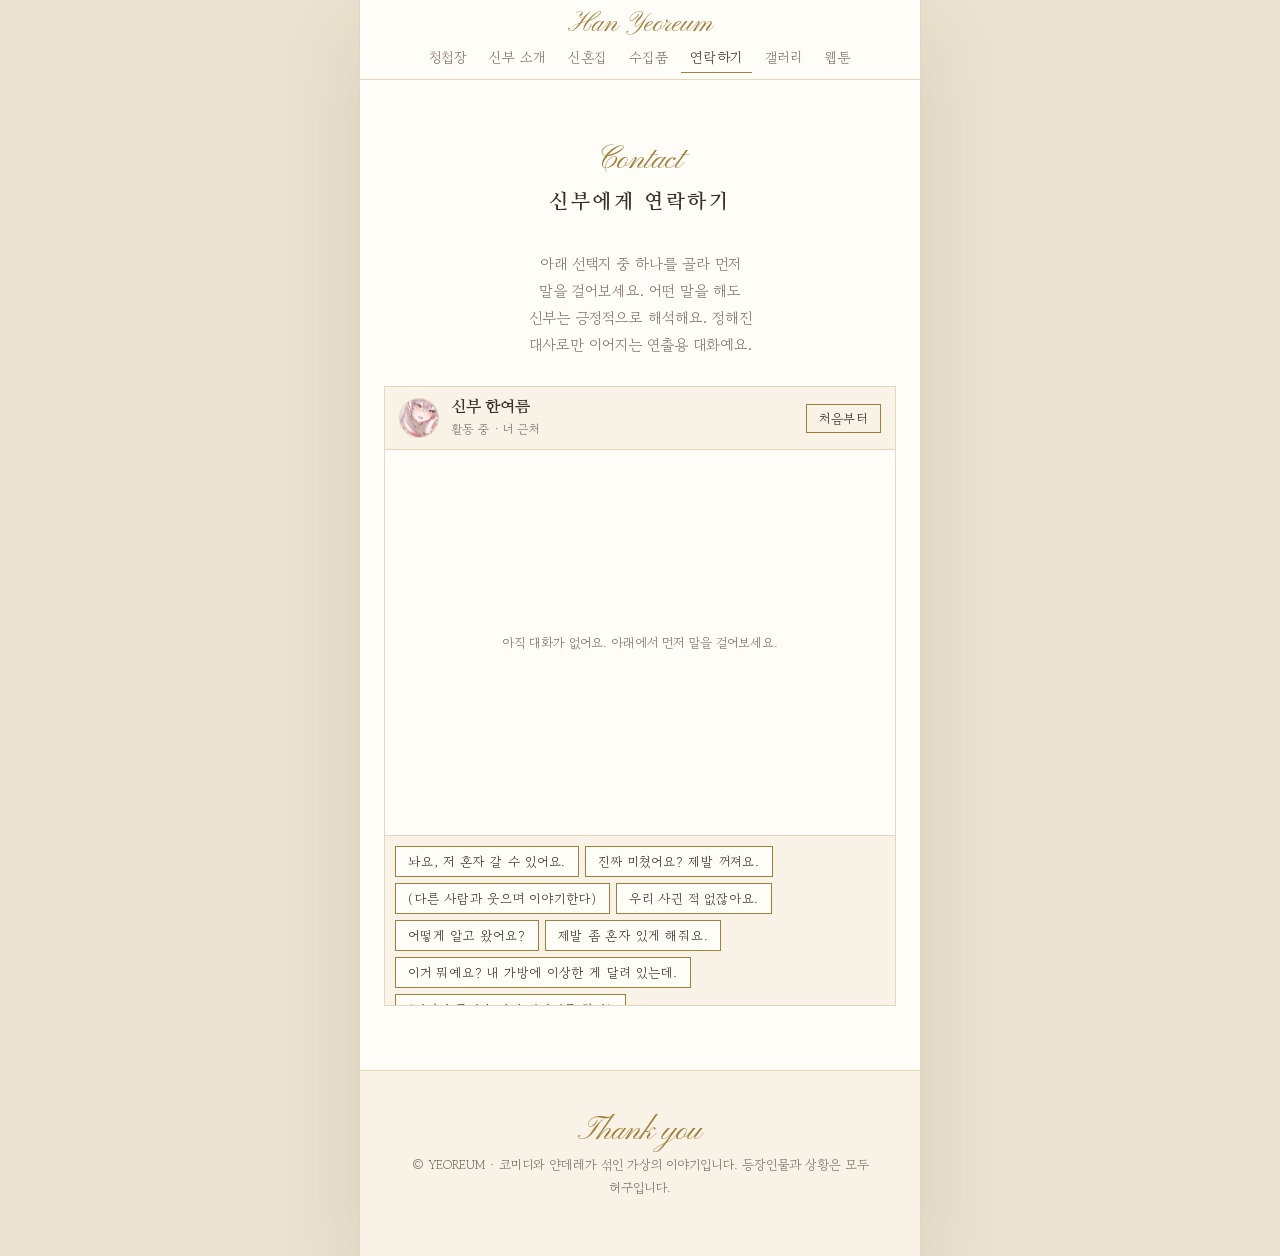
==== chat.html @ 2067fc0f "Webtoon: shorter lines, Yeoreum viewpoint in hidden theme Co-Authored-By: Claude Fable 5.2 <noreply@" ====
<!doctype html>
<html lang="ko">
<head>
<meta charset="utf-8">
<meta name="viewport" content="width=device-width,initial-scale=1,viewport-fit=cover">
<title>연락하기</title>
<link rel="preconnect" href="https://fonts.googleapis.com"><link rel="preconnect" href="https://fonts.gstatic.com" crossorigin><link rel="stylesheet" href="https://fonts.googleapis.com/css2?family=Gowun+Batang:wght@400;700&family=Nanum+Myeongjo:wght@400;700;800&family=Pinyon+Script&display=swap">
<link rel="stylesheet" href="css/style.css?v=6">
<script src="js/theme.js"></script>
</head>
<body>
<div class="sheet">
<main>
<section class="sec pad">
  <p class="eyebrow">Contact</p>
  <h2>신부에게 연락하기</h2>
  <p class="lead">아래 선택지 중 하나를 골라 먼저 말을 걸어보세요. 어떤 말을 해도 신부는 긍정적으로 해석해요. 정해진 대사로만 이어지는 연출용 대화예요.</p>
  <div class="chat">
    <div class="bar"><div class="ava" id="ava"></div><div><b id="who"></b><small data-watch="활동 중 · 바로 뒤">활동 중 · 너 근처</small></div><button class="btn reset" id="reset" type="button">처음부터</button></div>
    <div class="log" id="log" aria-live="polite"></div>
    <div class="choices" id="choices"></div>
  </div>
</section>
</main>
</div>
<script type="module">
import { setAvatar } from './js/common.js?v=6';
import { character as c, chat, hidden, faceWatch } from './js/config.js?v=6';
import { mark, onTheme, isWatch } from './js/hidden.js?v=6';
const $ = (s) => document.getElementById(s);
const mk = (tag, cls, text) => { const e = document.createElement(tag); if (cls) e.className = cls; if (text != null) e.textContent = text; return e; };
setAvatar($('ava'));
$('who').textContent = '신부 ' + c.name;
const log = $('log'), choicesEl = $('choices');
const sleep = (ms) => new Promise((r) => setTimeout(r, ms));
let token = 0, lastFrom = '';
const scroll = () => { log.scrollTop = log.scrollHeight; };
function say(text, face) {
  if (text.startsWith('*')) { log.appendChild(mk('div', 'act', text.replace(/\*/g, '').trim())); lastFrom = 'act'; scroll(); return; }
  const row = mk('div', 'row c');
  const a = mk('div', 'ava'); setAvatar(a, face); setAvatar($('ava'), face); // 대사마다 표정이 바뀜
  row.append(a, mk('div', 'msg', text));
  log.appendChild(row); lastFrom = 'c'; scroll();
}
function me(text) { log.querySelector('.empty')?.remove(); const row = mk('div', 'row u'); row.appendChild(mk('div', 'msg', text)); log.appendChild(row); lastFrom = 'u'; scroll(); }
async function play(id) {
  const mine = ++token;
  const node = chat.nodes[id];
  choicesEl.replaceChildren();
  if (!log.children.length) log.appendChild(mk('p', 'empty', '아직 대화가 없어요. 아래에서 먼저 말을 걸어보세요.'));
  let n = 0;
  for (const line of node.say) {
    const t = mk('div', 'typing', '입력 중…');
    log.appendChild(t); scroll();
    await sleep(500 + line.length * 28);
    t.remove();
    if (mine !== token) return;
    say(line, line.startsWith('*') ? '' : node.faces?.[n++]);
  }
  if (id !== chat.start) mark('chat', id, Object.keys(chat.nodes).length - 1); // 모든 장면을 보면 히든 테마
  node.choices.forEach((ch) => { const b = mk('button', 'btn', ch.t); b.type = 'button'; b.onclick = () => { me(ch.t); play(ch.next); }; choicesEl.appendChild(b); });
}
// 히든 테마: 안내와 선택지가 사라지고, 여름이 혼자 메시지를 계속 보냄
const lead = document.querySelector('.lead');
const stamp = (text) => {
  const d = new Date(), h = d.getHours();
  return text
    .replace('{time}', `${h < 12 ? '오전' : '오후'} ${h % 12 || 12}시 ${d.getMinutes()}분`)
    .replace('{date}', `${d.getMonth() + 1}월 ${d.getDate()}일`)
    .replace('{day}', '일월화수목금토'[d.getDay()]);
};
async function flood() {
  const mine = ++token;
  log.replaceChildren(); choicesEl.replaceChildren(); lastFrom = '';
  if (document.querySelector('.glitch')) await sleep(3600); // 전환 화면이 걷힌 뒤에 시작
  // 끝없이 무작위로 보냄. 같은 말이 연달아 나오지 않게 하고, 오래된 메시지는 지워서 가볍게 유지
  let prev = '';
  for (;;) {
    await sleep(1400);
    if (mine !== token) return;
    const pool = hidden.flood.filter((l) => l !== prev);
    prev = pool[Math.floor(Math.random() * pool.length)];
    say(stamp(prev), faceWatch[Math.floor(Math.random() * faceWatch.length)]);
    while (log.children.length > 60) log.firstChild.remove();
  }
}
function start() {
  const watch = isWatch();
  lead.hidden = choicesEl.hidden = watch;
  if (watch) { flood(); return; }
  token++; log.replaceChildren(); lastFrom = ''; setAvatar($('ava')); play(chat.start);
}
$('reset').onclick = start;
onTheme(start);
</script>
</body>
</html>
---- css/style.css ----
/* 레이아웃: 모바일 청첩장. 가운데 한 장의 종이(최대 560px), 섹션은 위에서 아래로 한 줄. 바깥은 한 톤 어두운 아이보리. */
:root {
  --bg: #ebe2d1; --paper: #fffdf8; --paper2: #f8f2e7; --ink: #3b3128; --mute: #7f7064;
  --gold: #a07f3a; --gold-soft: #efe4cc; --rose: #ad6474; --rose-soft: #f6e8e6; --line: #e3d6bc;
  --serif: 'Nanum Myeongjo', 'Gowun Batang', serif;
  --body: 'Gowun Batang', 'Nanum Myeongjo', serif;
  --script: 'Pinyon Script', 'Nanum Myeongjo', cursive;
  --stage-bg: linear-gradient(180deg, #fbf3e3, #f6e8e6); --glass: rgba(255, 253, 248, .93); --rose-line: #ead0cf;
  color-scheme: light;
}
* { box-sizing: border-box; margin: 0; }
html { scroll-behavior: smooth; }
body { background: var(--bg); color: var(--ink); font-family: var(--body); font-size: 16px; line-height: 1.8; word-break: keep-all; }
body::before { content: ''; position: fixed; inset: 0 0 auto; height: env(safe-area-inset-top, 0px); z-index: 50; background: var(--paper); }
a { color: inherit; text-decoration: none; }
img { max-width: 100%; }
:focus-visible { outline: 2px solid var(--rose); outline-offset: 3px; }

.sheet { max-width: 560px; margin: 0 auto; background: var(--paper); min-height: 100vh; box-shadow: 0 0 0 1px var(--line), 0 30px 80px rgba(80, 60, 30, .12); }
.pad { padding-left: max(24px, env(safe-area-inset-left, 0px)); padding-right: max(24px, env(safe-area-inset-right, 0px)); }

/* 헤더 */
header.top { position: sticky; top: env(safe-area-inset-top, 0px); z-index: 30; background: var(--glass); backdrop-filter: blur(8px); border-bottom: 1px solid var(--line); }
header.top .in { display: flex; flex-direction: column; align-items: center; gap: 2px; padding-block: 10px 6px; }
.brand { font-family: var(--script); font-size: 28px; color: var(--gold); line-height: 1.1; }
nav { display: flex; flex-wrap: wrap; justify-content: center; gap: 0 4px; }
nav a { font-size: 14px; padding: 2px 9px; color: var(--mute); letter-spacing: .04em; border-bottom: 1px solid transparent; }
nav a:hover { color: var(--ink); }
nav a.on { color: var(--ink); border-bottom-color: var(--gold); }

/* 섹션 공통 */
.sec { padding-block: 64px; text-align: center; border-bottom: 1px solid var(--line); }
.sec.tint { background: var(--paper2); }
.eyebrow { font-family: var(--script); font-size: 32px; color: var(--gold); line-height: 1; }
.sec h2 { font-family: var(--serif); font-weight: 700; font-size: 20px; letter-spacing: .14em; margin: 8px 0 30px; text-wrap: balance; }
.lead { color: var(--mute); font-size: 15px; max-width: 34ch; margin: 0 auto 28px; text-wrap: balance; }
.btn { display: inline-block; font: 15px var(--body); padding: 10px 24px; border: 1px solid var(--gold); color: var(--ink); background: transparent; cursor: pointer; letter-spacing: .06em; transition: background .15s, color .15s; }
.btn:hover, .btn[aria-pressed="true"] { background: var(--gold); color: #fff; }
.btn.fill { background: var(--ink); color: var(--paper); border-color: var(--ink); }
.btn.fill:hover { background: var(--gold); border-color: var(--gold); }
.btns { display: flex; gap: 10px; justify-content: center; flex-wrap: wrap; }
.more { display: inline-block; margin-top: 22px; font-size: 14px; color: var(--gold); letter-spacing: .08em; border-bottom: 1px solid var(--gold); }

/* 표지 */
.cover { padding-block: 40px 60px; text-align: center; border-bottom: 1px solid var(--line); }
.cover .std { font-family: var(--script); font-size: 46px; color: var(--gold); line-height: 1.1; }
.cover .sub { font-size: 12px; letter-spacing: .42em; color: var(--mute); margin-top: 4px; }
.arch { width: min(100%, 330px); margin: 26px auto 0; aspect-ratio: 3 / 4; border-radius: 999px 999px 4px 4px; border: 1px solid var(--line); padding: 8px; background: var(--paper); }
.arch img { width: 100%; height: 100%; object-fit: cover; object-position: 50% 18%; border-radius: 999px 999px 2px 2px; display: block; }
.arch .wall { display: block; width: 100%; height: 100%; border-radius: 999px 999px 2px 2px; cursor: zoom-in; }
.arch.sm { width: min(100%, 240px); }
.names { font-family: var(--serif); font-size: 26px; font-weight: 800; margin-top: 28px; letter-spacing: .08em; display: flex; justify-content: center; align-items: center; gap: 14px; }
.names i { font-style: normal; color: var(--rose); font-size: 16px; }
.cover .date { margin-top: 6px; color: var(--mute); letter-spacing: .06em; font-size: 15px; }
.cover h1 { font-family: var(--serif); font-weight: 800; font-size: clamp(25px, 6.4vw, 31px); line-height: 1.5; margin-top: 30px; text-wrap: balance; }
.cover h1 em { font-style: normal; color: var(--rose); }

/* 인사말 */
.poem { line-height: 2.2; }
.poem span { display: block; min-height: 1em; }
.sign { margin-top: 26px; color: var(--mute); font-size: 14px; }
.sign b { color: var(--ink); font-family: var(--serif); font-size: 17px; margin-left: 6px; }

/* 신랑 신부 */
.couple { display: grid; grid-template-columns: 1fr 1fr; gap: 12px; }
.person { border: 1px solid var(--line); padding: 24px 10px 20px; background: var(--paper); }
.person small { display: block; font-size: 12px; letter-spacing: .3em; color: var(--gold); }
.person b { display: block; font-family: var(--serif); font-size: 24px; margin: 4px 0 2px; }
.person span { font-size: 13px; color: var(--mute); }
.person.groom b { color: var(--mute); }

/* 달력 */
.cal-head { font-family: var(--serif); font-size: 20px; font-weight: 700; letter-spacing: .12em; }
.cal { display: grid; grid-template-columns: repeat(7, 1fr); max-width: 360px; margin: 18px auto 0; border-block: 1px solid var(--line); padding-block: 12px; font-variant-numeric: tabular-nums; }
.cal span { display: grid; place-items: center; height: 40px; font-size: 14px; }
.cal .dow { font-size: 12px; color: var(--mute); height: 30px; }
.cal .sun { color: var(--rose); }
.cal .day { position: relative; }
.cal .day b { display: grid; place-items: center; width: 36px; height: 36px; border-radius: 50%; background: var(--rose); color: #fff; font-weight: 400; }
.cal .day::after { content: '♥'; position: absolute; top: -6px; right: 4px; font-size: 11px; color: var(--rose); }
.count { display: flex; justify-content: center; gap: 8px; margin-top: 26px; font-variant-numeric: tabular-nums; }
.count div { min-width: 64px; padding: 8px 4px; border: 1px solid var(--line); background: var(--paper); }
.count b { display: block; font-family: var(--serif); font-size: 24px; line-height: 1.2; }
.count small { font-size: 11px; color: var(--mute); letter-spacing: .15em; }
.dday { margin-top: 18px; font-size: 15px; }
.dday b { color: var(--rose); }

/* 참석 여부 */
.rsvp .reply { margin-top: 20px; min-height: 3.6em; color: var(--rose); }

/* 오시는 길 */
.map { position: relative; height: 230px; border: 1px solid var(--line); overflow: hidden; background: var(--paper2); }
.map::before { content: ''; position: absolute; inset: 0; background: repeating-linear-gradient(0deg, transparent 0 43px, var(--gold-soft) 43px 45px), repeating-linear-gradient(90deg, transparent 0 59px, var(--gold-soft) 59px 61px); }
.map::after { content: ''; position: absolute; left: -10%; right: -10%; top: 58%; height: 16px; background: var(--paper); border-block: 1px solid var(--line); transform: rotate(-14deg); }
.mk { position: absolute; z-index: 2; display: flex; flex-direction: column; align-items: center; gap: 4px; transform: translate(-50%, -50%); font-size: 12px; }
.mk i { width: 14px; height: 14px; border-radius: 50%; background: var(--rose); box-shadow: 0 0 0 3px var(--paper); position: relative; }
.mk i::after { content: ''; position: absolute; inset: -3px; border-radius: 50%; border: 2px solid var(--rose); animation: ping 1.8s ease-out infinite; }
.mk.her i { background: var(--gold); }
.mk.her i::after { display: none; }
.mk span { background: var(--paper); border: 1px solid var(--line); padding: 0 8px; white-space: nowrap; }
@keyframes ping { from { transform: scale(1); opacity: .9; } to { transform: scale(3.2); opacity: 0; } }
.way { margin: 22px auto 26px; max-width: 420px; text-align: left; border-top: 1px solid var(--line); }
.way div { display: grid; grid-template-columns: 64px 1fr; gap: 10px; padding: 10px 2px; border-bottom: 1px solid var(--line); font-size: 15px; }
.way dt { color: var(--gold); font-size: 13px; letter-spacing: .1em; padding-top: 2px; }

/* 갤러리 미리보기 */
.thumbs { display: grid; grid-template-columns: repeat(3, 1fr); gap: 6px; }
.thumbs a { aspect-ratio: 3 / 4; display: grid; place-items: center; overflow: hidden; border: 1px solid var(--line); font-family: var(--serif); font-size: 18px; color: var(--ink); }
.thumbs img { width: 100%; height: 100%; object-fit: cover; }

/* 마음 전하실 곳 */
.gift { max-width: 420px; margin: 0 auto 22px; border-top: 1px solid var(--line); text-align: left; }
.gift div { display: grid; grid-template-columns: 64px 1fr; gap: 10px; padding: 12px 2px; border-bottom: 1px solid var(--line); }
.gift small { color: var(--gold); font-size: 13px; letter-spacing: .1em; padding-top: 2px; }
.gift b { font-family: var(--serif); }
.gift span { display: block; color: var(--mute); font-size: 14px; }
.toast { margin-top: 16px; min-height: 1.8em; color: var(--rose); }

/* 신부 소개 */
.info { max-width: 420px; margin: 0 auto; text-align: left; border-top: 1px solid var(--line); }
.info div { display: grid; grid-template-columns: 92px 1fr; gap: 10px; padding: 11px 2px; border-bottom: 1px solid var(--line); font-size: 15px; }
.info dt { color: var(--gold); font-size: 13px; letter-spacing: .08em; padding-top: 2px; }
.tags { margin-top: 22px; display: flex; flex-wrap: wrap; gap: 6px; justify-content: center; }
.tags span { font-size: 13px; color: var(--mute); border: 1px solid var(--line); padding: 1px 10px; }
/* 신부의 표정 */
.faces { display: grid; grid-template-columns: repeat(3, 1fr); gap: 8px; text-align: left; }
.faces figure { margin: 0; border: 1px solid var(--line); background: var(--paper); }
.faces .pic { overflow: hidden; background: #fff; }
.faces img { width: 100%; aspect-ratio: 1; object-fit: cover; display: block; transform: scale(1.5); }
.faces figcaption { padding: 8px 9px 10px; border-top: 1px solid var(--line); }
.faces b { display: block; font-family: var(--serif); font-size: 15px; color: var(--rose); }
.faces span { display: block; font-size: 12px; line-height: 1.55; color: var(--mute); }
@media (max-width: 420px) { .faces { grid-template-columns: 1fr 1fr; } }
:root[data-theme="watch"] .faces img { filter: grayscale(.7) contrast(1.1) brightness(.75); }
.traits { display: grid; grid-template-columns: 1fr 1fr; gap: 10px; text-align: left; }
.traits div { border: 1px solid var(--line); border-top: 2px solid var(--gold); padding: 16px 14px; background: var(--paper); }
.traits b { display: block; font-family: var(--serif); font-size: 17px; color: var(--rose); margin-bottom: 4px; }
.traits p { font-size: 14px; color: var(--mute); line-height: 1.7; }
.trans { max-width: 380px; margin: 0 auto; display: grid; gap: 2px; }
.trans div { display: flex; align-items: baseline; gap: 8px; padding: 6px 0; }
.trans s { color: var(--mute); text-decoration-color: var(--rose); }
.trans i { flex: 1; border-bottom: 1px dotted var(--gold); transform: translateY(-4px); }
.trans b { color: var(--rose); font-weight: 400; }
.check { list-style: none; padding: 0; max-width: 380px; margin: 0 auto; display: grid; gap: 8px; text-align: left; }
.check li { display: flex; gap: 12px; align-items: center; padding: 8px 12px; border: 1px solid var(--line); background: var(--paper); font-size: 15px; }
.check li::before { content: '✓'; color: var(--gold); font-weight: 700; }
.note { margin-top: 16px; color: var(--rose); font-size: 15px; }
.habits { list-style: none; padding: 0; display: grid; gap: 10px; }
.habits li::before { content: '♡ '; color: var(--rose); }
.story { list-style: none; padding: 0; position: relative; display: grid; gap: 30px; }
.story::before { content: ''; position: absolute; left: 50%; top: 6px; bottom: 6px; width: 1px; background: var(--line); }
.story li { position: relative; background: var(--paper2); padding: 6px 0; }
.sec:not(.tint) .story li { background: var(--paper); }
.story b { display: block; font-family: var(--serif); font-size: 18px; }
.story span { color: var(--mute); font-size: 14px; }

/* 신혼집 (3D) */
.stage3d { position: relative; aspect-ratio: 1 / 1; width: 100%; border: 1px solid var(--line); overflow: hidden; background: var(--stage-bg); touch-action: pan-y; }
.stage3d canvas { width: 100%; height: 100%; display: block; cursor: grab; }
.stage3d .hint { position: absolute; left: 50%; bottom: 10px; transform: translateX(-50%); font-size: 12px; letter-spacing: .1em; color: var(--mute); background: var(--glass); padding: 0 12px; pointer-events: none; white-space: nowrap; }
.pin { position: absolute; width: 28px; height: 28px; margin: -14px 0 0 -14px; border-radius: 50%; border: 2px solid #fff; background: var(--gold); color: #fff; font: 13px var(--body); cursor: pointer; display: grid; place-items: center; padding: 0; box-shadow: 0 2px 6px rgba(80, 60, 30, .3); animation: pulse 2.2s infinite; }
.pin.on { background: var(--rose); animation: none; transform: scale(1.2); }
@keyframes pulse { 0%, 100% { transform: scale(1); } 50% { transform: scale(1.15); } }
.list { display: flex; flex-wrap: wrap; gap: 6px; justify-content: center; margin: 20px 0; }
.list button { font: 13px var(--body); padding: 4px 12px; border: 1px solid var(--line); background: var(--paper); color: var(--ink); cursor: pointer; }
.list button.on { border-color: var(--rose); color: var(--rose); }
.say { border: 1px solid var(--line); background: var(--paper2); padding: 20px 18px; min-height: 130px; }
.say b { display: block; font-family: var(--serif); font-size: 18px; color: var(--rose); margin-bottom: 6px; }

/* 연락하기 (채팅) */
.chat { border: 1px solid var(--line); display: flex; flex-direction: column; height: min(620px, 74vh); text-align: left; background: var(--paper); }
.chat .bar { display: flex; align-items: center; gap: 12px; padding: 10px 14px; border-bottom: 1px solid var(--line); background: var(--paper2); }
.chat .bar b { display: block; font-family: var(--serif); font-size: 16px; line-height: 1.3; }
.chat .bar small { display: block; font-size: 12px; color: var(--mute); }
.chat .reset { margin-left: auto; padding: 4px 12px; font-size: 13px; }
.ava { width: 40px; height: 40px; border-radius: 50%; border: 1px solid var(--line); background-repeat: no-repeat; background-color: #fff; flex: none; }
.log { flex: 1; overflow-y: auto; padding: 16px 12px; display: flex; flex-direction: column; gap: 8px; scrollbar-width: none; }
.log::-webkit-scrollbar { display: none; }
.row { display: flex; gap: 8px; align-items: flex-end; animation: pop .22s ease; }
.row.u { justify-content: flex-end; }
.row .ava { width: 44px; height: 44px; }
.row .ava.ghost { visibility: hidden; }
.msg { max-width: 80%; padding: 8px 14px; border: 1px solid var(--line); font-size: 15px; line-height: 1.65; }
.row.c .msg { background: var(--paper2); }
.row.u .msg { background: var(--rose-soft); border-color: var(--rose-line); }
.act, .typing { align-self: flex-start; padding-left: 52px; font-size: 13px; color: var(--mute); animation: pop .22s ease; }
.act::before { content: '— '; color: var(--gold); }
.choices { padding: 10px; border-top: 1px solid var(--line); display: flex; gap: 6px; flex-wrap: wrap; max-height: 170px; overflow-y: auto; min-height: 60px; background: var(--paper2); }
.choices .btn { font-size: 13px; padding: 5px 12px; text-align: left; background: var(--paper); }
.choices .btn:hover { background: var(--gold); }
@keyframes pop { from { opacity: 0; transform: translateY(5px); } to { opacity: 1; transform: none; } }

/* 갤러리 */
.gal { display: grid; grid-template-columns: 1fr 1fr; gap: 8px; }
.gal button { position: relative; aspect-ratio: 3 / 2; border: 1px solid var(--line); padding: 0; cursor: zoom-in; overflow: hidden; background: var(--paper2); font: inherit; color: var(--ink); }
.gal button.wide { grid-column: 1 / -1; }
.gal button:disabled { cursor: default; }
.gal .lock { background: repeating-linear-gradient(135deg, var(--paper2) 0 10px, var(--paper) 10px 20px); color: var(--gold); }
.gal img { width: 100%; height: 100%; object-fit: cover; display: block; }
.gal .tile { display: grid; place-items: center; width: 100%; height: 100%; font-family: var(--serif); font-size: 26px; }
.gal .cap { position: absolute; left: 0; right: 0; bottom: 0; padding: 6px 8px; font-size: 13px; background: var(--glass); border-top: 1px solid var(--line); }
.lightbox { position: fixed; inset: 0; z-index: 60; display: grid; place-items: center; padding: 20px; background: rgba(40, 30, 22, .78); }
.lightbox .big { position: relative; width: min(100%, 720px); background: var(--paper); padding: 12px 12px 48px; }
.lightbox .big img { width: 100%; display: block; }
.lightbox .tile { min-height: 380px; display: grid; place-items: center; font-family: var(--serif); font-size: 34px; }
.lightbox .cap { position: absolute; left: 0; right: 0; bottom: 12px; text-align: center; font-family: var(--serif); }

/* 푸터 */
footer { padding: 44px 24px 56px; text-align: center; color: var(--mute); font-size: 13px; background: var(--paper2); }
footer .eyebrow { display: block; margin-bottom: 6px; }
footer p + p { margin-top: 4px; }

/* 수집품 전시실 */
.stage3d.case { aspect-ratio: 4 / 5; }
.placard { margin-top: 4px; border: 1px solid var(--line); border-top: 2px solid var(--gold); background: var(--paper2); padding: 22px 18px 20px; }
.placard small { display: block; font-size: 12px; letter-spacing: .3em; color: var(--gold); }
.placard > b { display: block; font-family: var(--serif); font-size: 20px; margin: 4px 0 14px; }
.placard .info div { grid-template-columns: 76px 1fr; }
.placard .quote { margin-top: 16px; color: var(--rose); font-size: 15px; text-wrap: pretty; }
.placard .quote::before { content: '“'; }
.placard .quote::after { content: '”'; }

/* 히든 테마 부품 (기본 테마에서는 숨김) */
.rec, .giftback, .choices[hidden] { display: none; }
.btns { position: relative; }
.btn.gone { visibility: hidden; }
.shard { position: absolute; pointer-events: none; animation: shatter .95s cubic-bezier(.5, 0, .9, .5) forwards; }
@keyframes shatter { 0% { transform: none; opacity: 1; } 12% { transform: translate(calc(var(--dx) * .08), -4px); opacity: 1; } 100% { transform: translate(var(--dx), 170px) rotate(var(--rot)); opacity: 0; } }
@media (prefers-reduced-motion: reduce) { .shard { display: none; } }
.glitch { position: fixed; inset: 0; z-index: 70; display: grid; place-content: center; gap: 10px; padding: 24px; text-align: center; background: #040706; color: #d5e6dc; font-family: var(--serif); font-size: 19px; cursor: pointer; animation: glitch-in .5s steps(6); transition: opacity .5s; }
.glitch p { animation: glitch-line .6s ease both; text-wrap: balance; }
.glitch p + p { color: #ff4f7b; animation-delay: 1.1s; }
.glitch.out { opacity: 0; pointer-events: none; }
@keyframes glitch-in { 0% { opacity: 0; } 30% { opacity: 1; } 45% { opacity: .2; } 60% { opacity: 1; } 75% { opacity: .5; } 100% { opacity: 1; } }
@keyframes glitch-line { from { opacity: 0; transform: translateY(6px); } to { opacity: 1; transform: none; } }

/* 히든 테마: 감시 모드 */
:root[data-theme="watch"] {
  --bg: #040706; --paper: #0b1210; --paper2: #0f1916; --ink: #d5e6dc; --mute: #7c948a;
  --gold: #6fe3a1; --gold-soft: #12261f; --rose: #ff4f7b; --rose-soft: #2a1119; --line: #1d342c;
  --script: ui-monospace, 'Cascadia Mono', Consolas, 'Courier New', monospace;
  --stage-bg: linear-gradient(180deg, #0a1512, #150b10); --glass: rgba(11, 18, 16, .93); --rose-line: #4a1c2a;
  color-scheme: dark;
}
:root[data-theme="watch"] body::after { content: ''; position: fixed; inset: 0; z-index: 55; pointer-events: none; background: repeating-linear-gradient(0deg, rgba(0, 0, 0, .22) 0 1px, transparent 1px 3px), radial-gradient(ellipse at center, transparent 55%, rgba(0, 0, 0, .55)); }
:root[data-theme="watch"] .sheet { box-shadow: 0 0 0 1px var(--line), 0 0 80px rgba(111, 227, 161, .06); }
:root[data-theme="watch"] .eyebrow { font-size: 13px; letter-spacing: .32em; text-transform: uppercase; line-height: 1.6; }
:root[data-theme="watch"] .eyebrow::before { content: '> '; }
:root[data-theme="watch"] .brand { font-size: 15px; letter-spacing: .28em; text-transform: uppercase; line-height: 1.9; }
:root[data-theme="watch"] .cover .std { font-size: 24px; letter-spacing: .2em; text-transform: uppercase; line-height: 1.6; }
:root[data-theme="watch"] img { filter: grayscale(.75) contrast(1.15) brightness(.78); }
:root[data-theme="watch"] .ava { filter: grayscale(.75) contrast(1.15) brightness(.8); }
:root[data-theme="watch"] .stage3d canvas { filter: grayscale(.55) contrast(1.2) brightness(.62) sepia(.25) hue-rotate(85deg); }
:root[data-theme="watch"] .thumbs a:not(:has(img)), :root[data-theme="watch"] .tile { filter: brightness(.3) saturate(.5); color: #fff; }
:root[data-theme="watch"] .btn:hover, :root[data-theme="watch"] .btn[aria-pressed="true"], :root[data-theme="watch"] .choices .btn:hover { color: #04110b; }
:root[data-theme="watch"] .btn.fill:hover { color: #04110b; }
:root[data-theme="watch"] .pin { border-color: #04110b; color: #04110b; }
:root[data-theme="watch"] .pin.on { color: #fff; }
:root[data-theme="watch"] .rec { display: flex; align-items: center; gap: 6px; position: fixed; z-index: 56; top: calc(env(safe-area-inset-top, 0px) + 4px); right: max(8px, calc(50% - 272px)); font: 10px/1.6 var(--script); letter-spacing: .08em; color: var(--rose); pointer-events: none; }
:root[data-theme="watch"] .rec i { width: 7px; height: 7px; border-radius: 50%; background: var(--rose); animation: blink 1.2s steps(2) infinite; }
@keyframes blink { 50% { opacity: .15; } }
:root[data-theme="watch"] .giftback { display: block; margin: 0 auto 34px; padding-bottom: 30px; max-width: 420px; border-bottom: 1px solid var(--line); font-size: 15px; color: var(--ink); }
.giftback .btn { margin-top: 16px; }

@media (max-width: 400px) {
  .count div { min-width: 0; flex: 1; }
  nav a { padding: 2px 5px; font-size: 13px; letter-spacing: 0; }
  header.top .pad { padding-inline: 10px; }
  :root[data-theme="watch"] .rec span { display: none; }
}
@media (prefers-reduced-motion: reduce) { * { animation: none !important; transition: none !important; } html { scroll-behavior: auto; } }
.lightbox[hidden] { display: none; }
.empty { margin: auto; text-align: center; font-size: 13px; color: var(--mute); padding: 0 20px; }

/* 웹툰 */
.wt-head h2 small { display: block; font-size: 13px; letter-spacing: .2em; color: var(--gold); margin-bottom: 6px; }
.wt-head .lead { margin-bottom: 0; }
.wt { display: flex; flex-direction: column; gap: 56px; padding: 8px 0 72px; }
.cut { display: flex; flex-direction: column; gap: 10px; }
.cut img { width: 100%; display: block; border-block: 1px solid var(--line); margin-bottom: 8px; }
.cut .ph { aspect-ratio: 3 / 2; margin: 0 20px 8px; display: grid; place-content: center; gap: 6px; text-align: center; border: 1px dashed var(--gold); background: repeating-linear-gradient(135deg, var(--paper2) 0 10px, var(--paper) 10px 20px); }
.cut .ph b { font-family: var(--serif); letter-spacing: .2em; color: var(--gold); }
.cut .ph span { padding: 0 20px; font-size: 15px; }
.cut .ph small { color: var(--mute); font-size: 12px; }
.cut p { margin: 0 20px; max-width: 78%; padding: 9px 15px; border: 1px solid var(--line); font-size: 15px; line-height: 1.7; }
.cut p.y { align-self: flex-start; background: var(--paper2); border-radius: 2px 16px 16px 16px; }
.cut p.u { align-self: flex-end; background: var(--rose-soft); border-color: var(--rose-line); border-radius: 16px 2px 16px 16px; }
.cut p.n { align-self: center; max-width: 86%; border: 0; padding: 2px 0; text-align: center; font-family: var(--serif); color: var(--mute); }
.wt-end .lead { margin-bottom: 0; }
:root[data-theme="watch"] .cut img { filter: grayscale(.7) contrast(1.1) brightness(.7); }
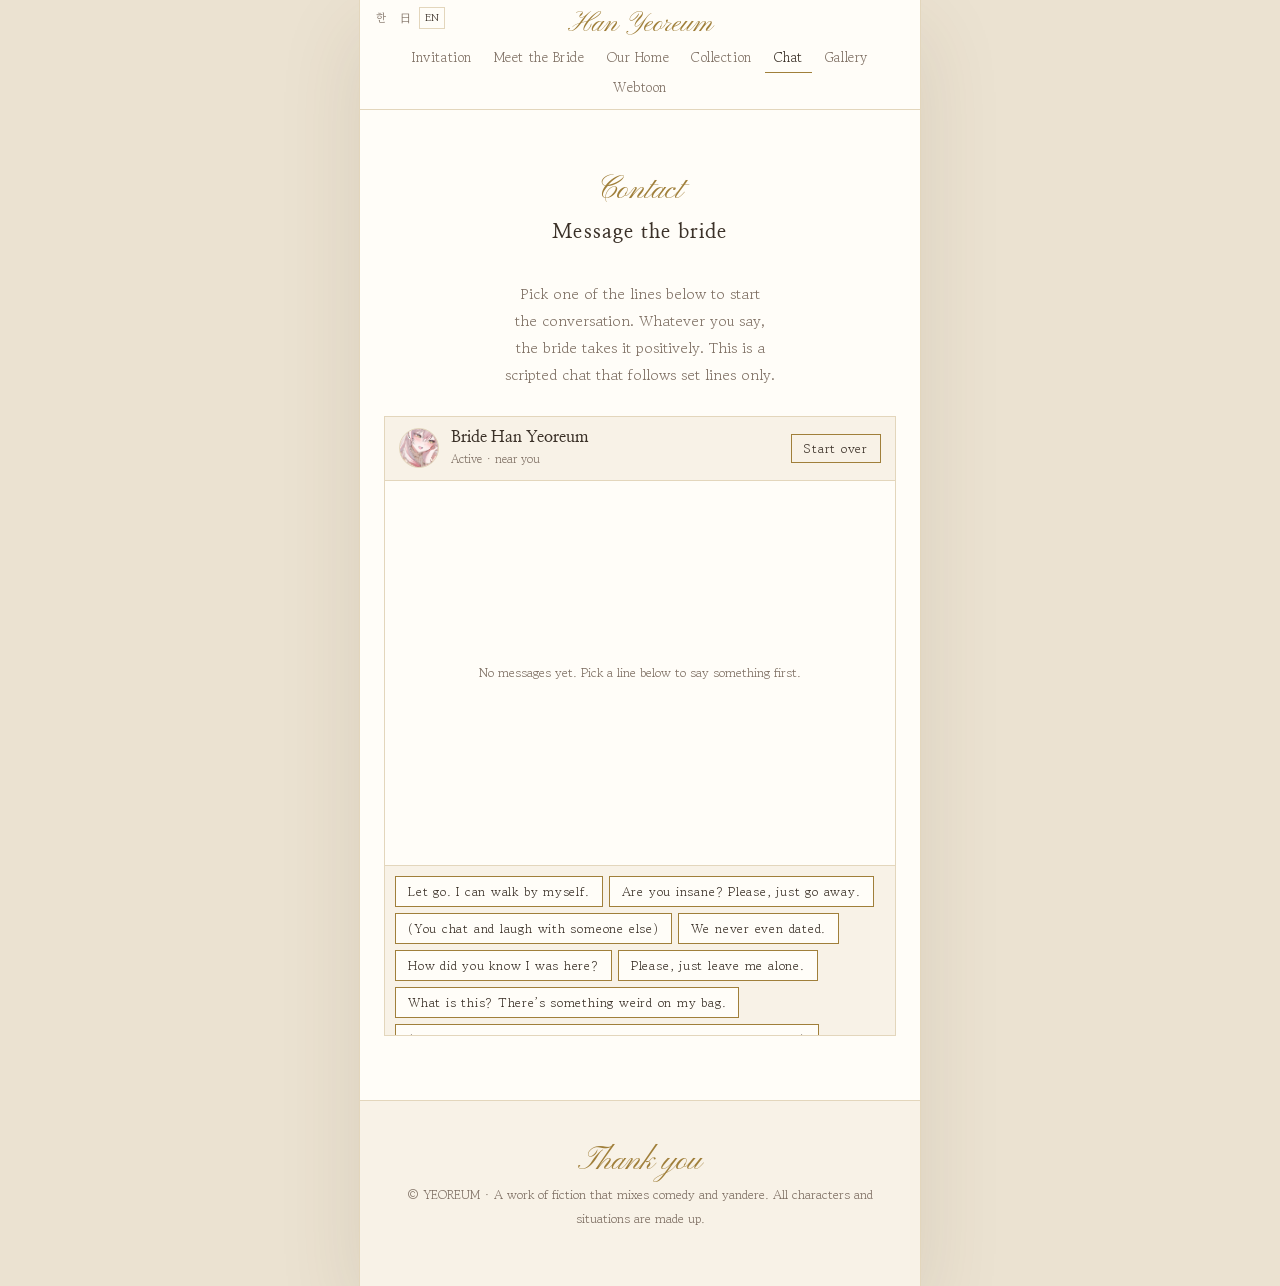
==== commit ee2a3984: "일본어·영어판 추가: 언어 전환(왼쪽 위, ?lang=), ja.js·en.js Co-Authored-By: Claude Fable 5.2 <noreply@anthropic.com" ====
--- a/chat.html
+++ b/chat.html
@@ -4,9 +4,20 @@
 <meta charset="utf-8">
 <meta name="viewport" content="width=device-width,initial-scale=1,viewport-fit=cover">
 <title>연락하기</title>
+<meta name="description" content="신부에게 말을 걸어 보세요. 무슨 말을 해도 긍정적으로 해석합니다.">
+<meta property="og:type" content="website">
+<meta property="og:site_name" content="한여름">
+<meta property="og:title" content="연락하기 | 한여름">
+<meta property="og:description" content="신부에게 말을 걸어 보세요. 무슨 말을 해도 긍정적으로 해석합니다.">
+<meta property="og:image" content="https://0000ff03.github.io/yeoreum/assets/og.jpg">
+<meta property="og:image:width" content="1200">
+<meta property="og:image:height" content="630">
+<meta name="twitter:card" content="summary_large_image">
+<meta name="theme-color" content="#fffdf8">
+<link rel="icon" href="assets/favicon.svg" type="image/svg+xml">
 <link rel="preconnect" href="https://fonts.googleapis.com"><link rel="preconnect" href="https://fonts.gstatic.com" crossorigin><link rel="stylesheet" href="https://fonts.googleapis.com/css2?family=Gowun+Batang:wght@400;700&family=Nanum+Myeongjo:wght@400;700;800&family=Pinyon+Script&display=swap">
-<link rel="stylesheet" href="css/style.css?v=6">
-<script src="js/theme.js"></script>
+<link rel="stylesheet" href="css/style.css?v=c83e6e22">
+<script src="js/theme.js?v=c83e6e22"></script>
 </head>
 <body>
 <div class="sheet">
@@ -24,13 +35,13 @@
 </main>
 </div>
 <script type="module">
-import { setAvatar } from './js/common.js?v=6';
-import { character as c, chat, hidden, faceWatch } from './js/config.js?v=6';
-import { mark, onTheme, isWatch } from './js/hidden.js?v=6';
+import { setAvatar } from './js/common.js?v=c83e6e22';
+import { character as c, chat, hidden, faceWatch, fmt, t } from './js/config.js?v=c83e6e22';
+import { mark, onTheme, isWatch } from './js/hidden.js?v=c83e6e22';
 const $ = (s) => document.getElementById(s);
 const mk = (tag, cls, text) => { const e = document.createElement(tag); if (cls) e.className = cls; if (text != null) e.textContent = text; return e; };
 setAvatar($('ava'));
-$('who').textContent = '신부 ' + c.name;
+$('who').textContent = t('신부') + ' ' + c.name;
 const log = $('log'), choicesEl = $('choices');
 const sleep = (ms) => new Promise((r) => setTimeout(r, ms));
 let token = 0, lastFrom = '';
@@ -47,13 +58,13 @@
   const mine = ++token;
   const node = chat.nodes[id];
   choicesEl.replaceChildren();
-  if (!log.children.length) log.appendChild(mk('p', 'empty', '아직 대화가 없어요. 아래에서 먼저 말을 걸어보세요.'));
+  if (!log.children.length) log.appendChild(mk('p', 'empty', t('아직 대화가 없어요. 아래에서 먼저 말을 걸어보세요.')));
   let n = 0;
   for (const line of node.say) {
-    const t = mk('div', 'typing', '입력 중…');
-    log.appendChild(t); scroll();
-    await sleep(500 + line.length * 28);
-    t.remove();
+    const dots = mk('div', 'typing', t('입력 중…'));
+    log.appendChild(dots); scroll();
+    await sleep(500 + line.length * fmt.typing);
+    dots.remove();
     if (mine !== token) return;
     say(line, line.startsWith('*') ? '' : node.faces?.[n++]);
   }
@@ -65,9 +76,9 @@
 const stamp = (text) => {
   const d = new Date(), h = d.getHours();
   return text
-    .replace('{time}', `${h < 12 ? '오전' : '오후'} ${h % 12 || 12}시 ${d.getMinutes()}분`)
-    .replace('{date}', `${d.getMonth() + 1}월 ${d.getDate()}일`)
-    .replace('{day}', '일월화수목금토'[d.getDay()]);
+    .replace('{time}', fmt.time(h, d.getMinutes()))
+    .replace('{date}', fmt.date(d.getMonth() + 1, d.getDate()))
+    .replace('{day}', fmt.day(d.getDay()));
 };
 async function flood() {
   const mine = ++token;
--- a/css/style.css
+++ b/css/style.css
@@ -277,7 +277,7 @@
 .wt-head .lead { margin-bottom: 0; }
 .wt { display: flex; flex-direction: column; gap: 56px; padding: 8px 0 72px; }
 .cut { display: flex; flex-direction: column; gap: 10px; }
-.cut img { width: 100%; display: block; border-block: 1px solid var(--line); margin-bottom: 8px; }
+.cut img { width: 100%; height: auto; aspect-ratio: auto 1216 / 832; display: block; border-block: 1px solid var(--line); margin-bottom: 8px; }
 .cut .ph { aspect-ratio: 3 / 2; margin: 0 20px 8px; display: grid; place-content: center; gap: 6px; text-align: center; border: 1px dashed var(--gold); background: repeating-linear-gradient(135deg, var(--paper2) 0 10px, var(--paper) 10px 20px); }
 .cut .ph b { font-family: var(--serif); letter-spacing: .2em; color: var(--gold); }
 .cut .ph span { padding: 0 20px; font-size: 15px; }
@@ -288,3 +288,17 @@
 .cut p.n { align-self: center; max-width: 86%; border: 0; padding: 2px 0; text-align: center; font-family: var(--serif); color: var(--mute); }
 .wt-end .lead { margin-bottom: 0; }
 :root[data-theme="watch"] .cut img { filter: grayscale(.7) contrast(1.1) brightness(.7); }
+
+/* 언어 고르기 (헤더 왼쪽 위) */
+header.top .in { position: relative; }
+.langs { position: absolute; left: 10px; top: 7px; display: flex; gap: 2px; font-family: var(--body); font-size: 11px; line-height: 1.6; }
+.langs a { padding: 1px 5px; color: var(--mute); border: 1px solid transparent; }
+.langs a:hover { color: var(--ink); }
+.langs a.on { color: var(--ink); border-color: var(--line); }
+/* 번역이 끝날 때까지 본문을 가림 (theme.js가 붙였다가 common.js가 뗌) */
+:root[data-i18n="wait"] .sheet { visibility: hidden; }
+/* 일본어: 글꼴과 줄바꿈 */
+:root:lang(ja) { --serif: 'Shippori Mincho', 'Nanum Myeongjo', serif; --body: 'Shippori Mincho', 'Gowun Batang', serif; }
+:root:lang(ja) body { word-break: normal; line-break: strict; }
+@supports (word-break: auto-phrase) { :root:lang(ja) body { word-break: auto-phrase; } }
+:root:lang(en) .sec h2 { letter-spacing: .06em; }
